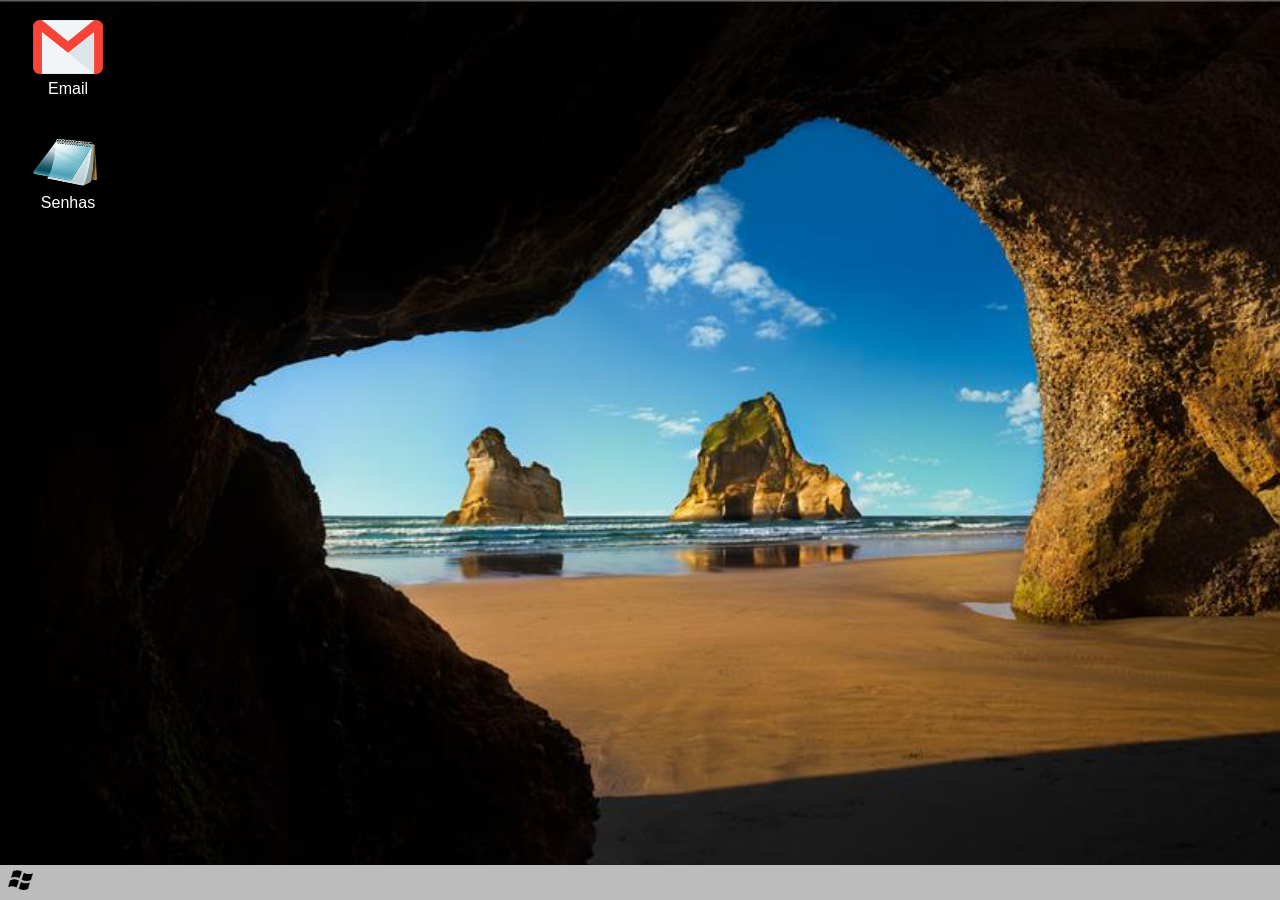
==== index2.html @ 54fc8c87 "Add files via upload" ====
<!DOCTYPE html>
<html lang="pt-br">
<head>
    <meta charset="UTF-8">
    <meta name="viewport" content="width=device-width, initial-scale=1.0">
    <title>computador do navarro</title>
    <link rel="stylesheet" href="style.css">
</head>
<body>
    <a href="index1.html">
    <div class="app">
        <img src="img/email_logo.png" alt="" class="app_img">
        <p>Email</p>
    </div></a>
    <div class="app" onclick="showsenhas()">
        <img src="img/notas.png" alt="" class="app_img">
        <p>Senhas</p>
    </div>

    <div class="app" id="lixeira">
        <img src="img/lixeira.png" alt="" class="app_img">
        <p>Lixeira</p>
    
    </div>

    <div id="senhas">
        <div id="cabeçalhosenha">
            <div >
                <img src="img/notas.png" alt="" style="height: 20px;">
                Senhas
            </div>
            <p style="background-color: red; width: fit-content; padding: 2px;" id="closebtnsen" onclick="hidesenhas()">X</p>
        </div>
        <br>
        <hr>
        <div id="senhas_list">
            <ul>
                <li>Facebook</li>
                    <p style="color: black;" class="p_item">Navarro6969</p>
                <li>Instagram</li>
                    <p style="color: black;" class="p_item">CassandraMandouFazer123</p>
                <li>Twitter</li>
                    <p style="color: black;" class="p_item">VaiTomanocuElonMusk37</p>
                <li>Gaveta</li>
                    <p style="color: black;" class="p_item">0211</p>
                <li>RESTRITO</li>
                    <p style="color: black;" class="p_item">10112011</p>
                
            </ul>
        </div>
    </div>
    

    </a>
    <footer><img src="img/windows.png" alt="" class="img_bar"></footer>
    <script src="script.js"></script>
</body>
</html>
---- style.css ----
body{
    background-image: url("img/D3y4G.jpg");
      background-size: cover;
    background-position: center;
    background-repeat: no-repeat;
    height: 96vh;
}
h1, h2, h3, h4, h5, h6, p{
    color: #ffffff;
}

.app{
    display: flex;
    flex-direction: column;
    align-items: center;
    margin-top: 20px;
    margin-left: 20px;
    width: 80px;
    font-family: Arial, Helvetica, sans-serif;
    color: #ffffff;
    cursor: pointer;
}

.app_img{
    width: 70px;
    height: 54px;
    margin-bottom: -10px;
}

footer{
    display: flex;
    position: absolute;
    margin-left: -10px;
    bottom: 0;
    width: 195vh;
    height: 35px;
    background-color: rgb(189, 188, 188);
}

.img_bar{
    width: 25px;
    height: 20px;
    margin-top: 5px;
    margin-left: 10px;
}

#lixeira{
    display: flex;
    flex-direction: column;
    position: absolute; 
    margin-left: 183vh;
    margin-top: -27vh;
}

#senhas{
    display: none;
    flex-direction: column;
    position: absolute;
    justify-self: center;
    margin-left: 70vh;
    margin-top: -200px;
    background-color: white;
    height: 70vh;
    width: 50vh;
}

hr{
    margin-top: -15px;
    width: 99%;
    height: 0.1px;
}

#senhas_list{
    margin-left: -10px;
    margin-top: -10px;
    font-family: Arial, Helvetica, sans-serif;
    color: black;
    overflow-y: auto;
    height: 60vh;
}

.p_item{
    margin-top: -2px;
    margin-left: 10px;
    font-size: 12px;
}

#cabeçalhosenha{
    display: flex;
    flex-direction: row;
    justify-content: space-between;
}

#closebtnsen{
    cursor: pointer;
    margin-top: -1px;
}

/* NÃO LIDO */
.email_item.unread {
  background: #e8f0fe;
  font-weight: bold;
}

/* LIDO */
.email_item.read {
  background: #fff;
  font-weight: normal;
}

a{
    text-decoration: none;
}
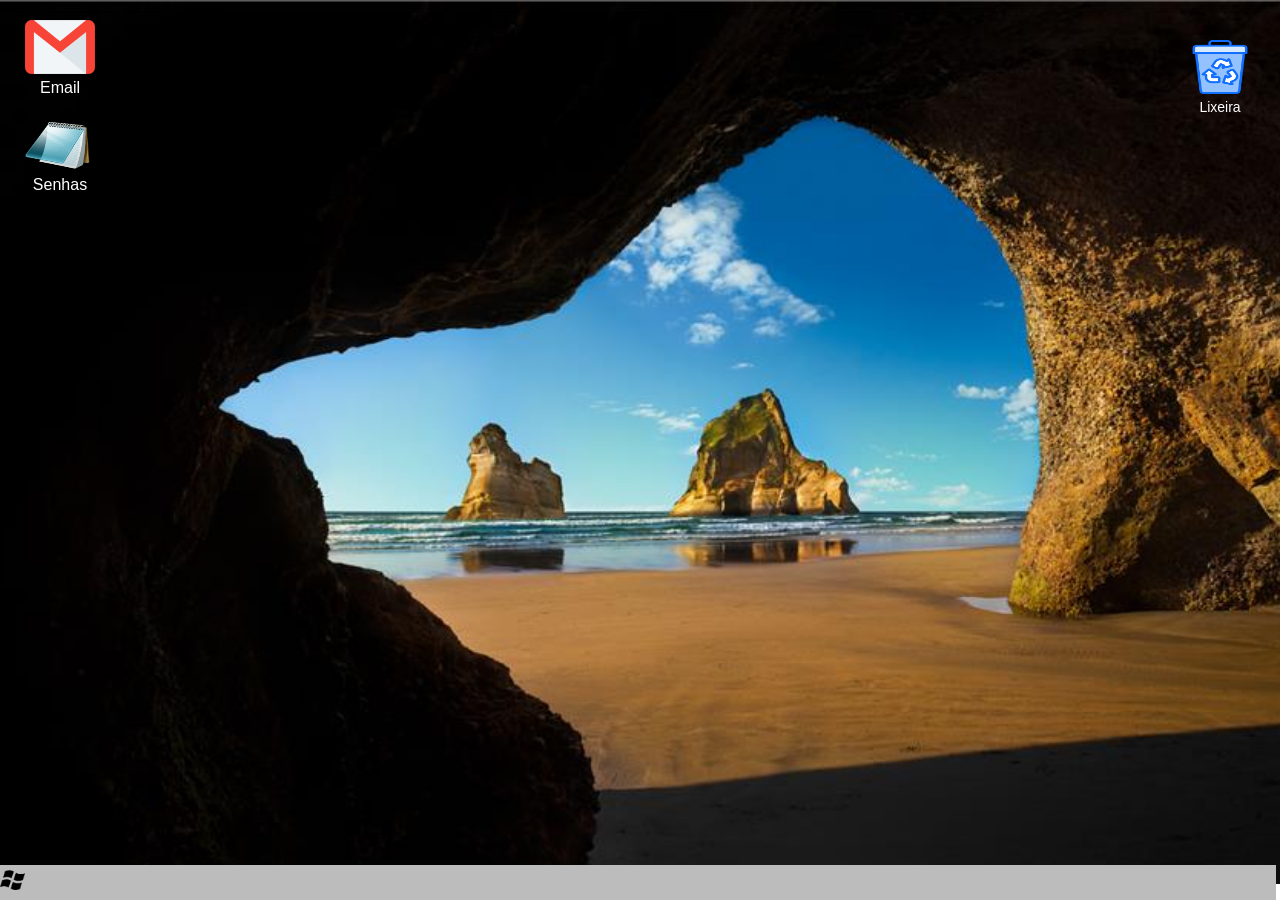
==== commit 313243c4: "Add files via upload" ====
--- a/index2.html
+++ b/index2.html
@@ -44,8 +44,7 @@
                 <li>Gaveta</li>
                     <p style="color: black;" class="p_item">0211</p>
                 <li>RESTRITO</li>
-                    <p style="color: black;" class="p_item">10112011</p>
-                
+                    <p style="color: black;" class="p_item">dia da minha raio de sol</p>
             </ul>
         </div>
     </div>
--- a/style.css
+++ b/style.css
@@ -1,9 +1,16 @@
+*{
+    margin: 0;
+    padding: 0;
+    box-sizing: border-box;
+}
+
 body{
     background-image: url("img/D3y4G.jpg");
       background-size: cover;
     background-position: center;
     background-repeat: no-repeat;
-    height: 96vh;
+    min-height: 96vh;
+    min-width: 100vh;
 }
 h1, h2, h3, h4, h5, h6, p{
     color: #ffffff;
@@ -19,6 +26,7 @@
     font-family: Arial, Helvetica, sans-serif;
     color: #ffffff;
     cursor: pointer;
+    gap: 15px;
 }
 
 .app_img{
@@ -32,7 +40,7 @@
     position: absolute;
     margin-left: -10px;
     bottom: 0;
-    width: 195vh;
+    min-width: 100.5%;
     height: 35px;
     background-color: rgb(189, 188, 188);
 }
@@ -45,11 +53,18 @@
 }
 
 #lixeira{
-    display: flex;
-    flex-direction: column;
-    position: absolute; 
-    margin-left: 183vh;
-    margin-top: -27vh;
+  position: fixed;
+  top: 20px;
+  right: 20px;
+
+  display: flex;
+  flex-direction: column;
+  align-items: center;
+
+  color: white;
+  font-size: 14px;
+  cursor: pointer;
+  z-index: 9999;
 }
 
 #senhas{
@@ -71,8 +86,7 @@
 }
 
 #senhas_list{
-    margin-left: -10px;
-    margin-top: -10px;
+    margin: 10px;
     font-family: Arial, Helvetica, sans-serif;
     color: black;
     overflow-y: auto;
@@ -86,6 +100,7 @@
 }
 
 #cabeçalhosenha{
+    margin-top: 9px;
     display: flex;
     flex-direction: row;
     justify-content: space-between;
